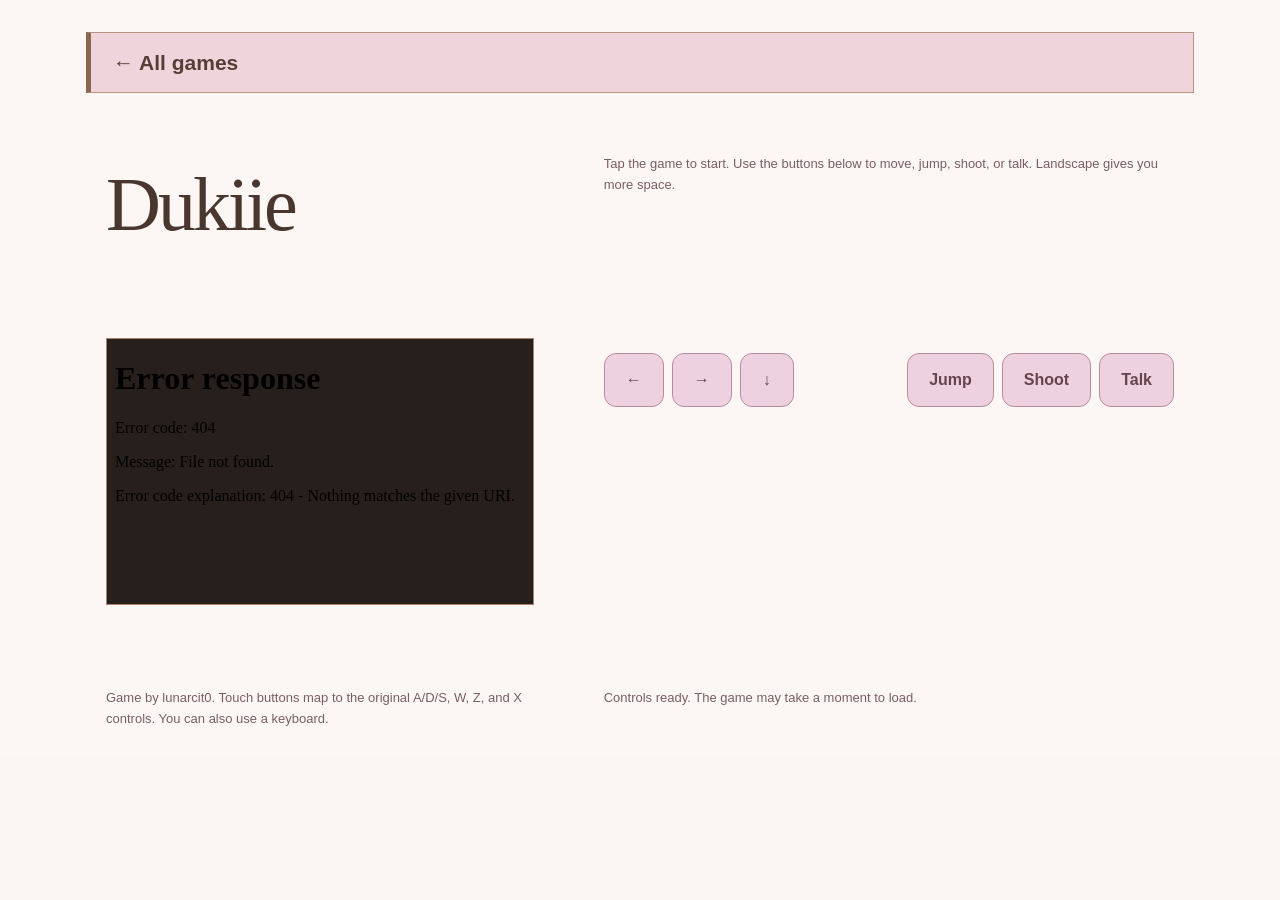
==== dukiie.html @ a86b3151 "Add files via upload" ====
<!doctype html><html lang="en"><head><meta charset="utf-8"><meta name="viewport" content="width=device-width,initial-scale=1,viewport-fit=cover"><title>Dukiie · lunarcit0’s Game Room</title><link rel="stylesheet" href="style.css"><link rel="stylesheet" href="mobile-app.css"><style>.dukiie-main{max-width:1100px;margin:auto;padding:16px}.dukiie-screen{aspect-ratio:16/10;background:#271f1c;border:1px solid #a78270}.dukiie-screen iframe{display:block;border:0;width:100%;height:100%}.dukiie-controls{display:flex;justify-content:space-between;gap:12px;padding:15px 0;flex-wrap:wrap}.dukiie-controls div{display:flex;gap:8px}.dukiie-controls button{min-width:54px;min-height:54px;background:#edd1df;color:#67454f;border:1px solid #b98b9f;touch-action:none;user-select:none}.dukiie-controls button.held{background:#a56e8a;color:white}.dukiie-note{color:#795e66;font-size:13px;line-height:1.6}@media(orientation:landscape) and (max-height:550px){header,.dukiie-main h1,.dukiie-note{display:none}.dukiie-main{padding:6px}.dukiie-screen{height:calc(100dvh - 105px);aspect-ratio:auto}.dukiie-controls{padding:8px 0}}</style></head><body><header><a class="brand" href="index.html">← All games</a></header><main class="dukiie-main"><h1>Dukiie</h1><p class="dukiie-note">Tap the game to start. Use the buttons below to move, jump, shoot, or talk. Landscape gives you more space.</p><div class="dukiie-screen"><iframe id="dukiie-frame" src="dukiie/game/index.html" title="Play Dukiie" allow="autoplay; fullscreen; gamepad"></iframe></div><div class="dukiie-controls" aria-label="Dukiie touch controls"><div><button data-key="KeyA" aria-label="Move left">←</button><button data-key="KeyD" aria-label="Move right">→</button><button data-key="KeyS" aria-label="Move down">↓</button></div><div><button data-key="KeyW">Jump</button><button data-key="KeyZ">Shoot</button><button data-key="KeyX">Talk</button></div></div><p class="dukiie-note">Game by lunarcit0. Touch buttons map to the original A/D/S, W, Z, and X controls. You can also use a keyboard.</p><p id="dukiie-control-status" class="dukiie-note" role="status">Controls ready. The game may take a moment to load.</p></main><script src="dukiie-controls.js"></script></body></html>
---- style.css ----
:root{--ink:#3f3039;--muted:#7a6872;--green:#92536f;--yellow:#efc961;--cream:#fcf7f9;--line:#eadce2}*{box-sizing:border-box}body{margin:0;background:var(--cream);color:var(--ink);font-family:Arial,sans-serif}header{max-width:1180px;margin:auto;padding:32px 36px;display:flex;align-items:center;justify-content:space-between}.brand{display:flex;align-items:center;gap:12px;font-weight:700;font-size:21px;text-decoration:none;color:var(--ink)}.logo{display:grid;place-items:center;width:38px;height:38px;border-radius:12px;background:var(--green);color:white;font-size:26px}.pill,.eyebrow,.mini{font-size:10px;letter-spacing:1.8px;font-weight:700}.pill{border:1px solid var(--line);padding:11px 16px;border-radius:30px;color:var(--muted)}main{max-width:1110px;margin:42px auto 64px;padding:0 36px;display:grid;grid-template-columns:0.9fr 1.2fr;gap:70px;align-items:start}.eyebrow{color:var(--green)}h1{font-family:Georgia,serif;font-size:76px;line-height:1.03;font-weight:400;letter-spacing:-3px;margin:24px 0}h1 em{color:var(--green)}.intro>p{color:var(--muted);line-height:1.7;font-size:17px}.lesson{margin-top:34px;padding:22px 25px;background:#f8e6ee;border-radius:16px;max-width:310px}.lesson p{line-height:1.6;font-size:16px}.lesson code{display:block;font-size:18px;color:var(--green);font-weight:700}.lesson small{display:block;margin-top:16px;color:var(--muted)}.footer-note{font-size:13px!important;margin-top:28px}.game{background:#fffef9;border:1px solid var(--line);border-radius:24px;box-shadow:0 18px 55px #3e232e08;overflow:hidden}.stats{display:flex;justify-content:space-between;padding:25px 30px}.stats div{display:grid;gap:9px}.mini{color:var(--muted)}.stats b{font-size:20px}.track{height:4px;background:#f0e5ea}.track div{height:100%;width:0;background:var(--green);transition:width .3s}.question-area{padding:30px}.level{display:inline-block;background:#f2e7ec;color:var(--green);padding:8px 12px;border-radius:20px;font-size:10px;letter-spacing:1px;font-weight:700}#prompt{color:var(--muted);margin:25px 0 10px}h2{font-family:Georgia,serif;font-size:54px;font-weight:400;margin:0 0 27px;letter-spacing:-2px}h2 span{font-family:Arial,sans-serif;font-size:24px;color:var(--muted);letter-spacing:0}label{font-size:12px;display:block;margin-bottom:10px;color:var(--muted)}.answer-row{display:flex;gap:12px}input{width:100px;min-width:0;border:1px solid #dfc8d3;border-radius:12px;background:white;padding:14px;font-size:26px;text-align:center;color:var(--ink)}button{cursor:pointer;border:0;border-radius:12px;padding:16px 21px;font-size:14px;font-weight:700;background:var(--green);color:white}.answer-row button{flex:1;display:flex;align-items:center;justify-content:space-between}button:hover{filter:brightness(1.08)}button:disabled{opacity:.5;cursor:default}input:focus-visible,button:focus-visible,a:focus-visible{outline:3px solid var(--yellow);outline-offset:3px}.tools{display:flex;align-items:center;justify-content:space-between;gap:8px;margin-top:14px}.tools span{color:var(--muted);font-size:10px}.text-button{background:transparent;color:var(--green);padding:8px 0;font-size:12px}#feedback{font-size:14px;line-height:1.6;margin-top:14px}#feedback:empty{display:none}#next,#restart{margin-top:18px;background:var(--yellow);color:var(--ink);width:100%}#visual{border-top:1px solid var(--line);padding:23px 30px;background:#f7eff2}.visual-header{display:flex;justify-content:space-between;gap:12px;align-items:center}#caption{font-size:11px;color:var(--muted)}#groups{display:flex;flex-wrap:wrap;gap:9px;margin-top:20px}.group{display:flex;flex-wrap:wrap;gap:5px;border:1px solid #d8b9c6;border-radius:9px;padding:8px;max-width:102px}.dot{width:10px;height:10px;border-radius:50%;background:#c58ca7}.leftover{border-color:#d4af48;background:#fbefc8}.leftover .dot{background:#b5841c}#equation{font-family:monospace;font-size:15px;margin:20px 0 8px}#congruence{color:var(--muted)}.card-foot{padding:18px 30px;border-top:1px solid var(--line);font-size:11px;color:var(--muted)}footer{text-align:center;color:var(--muted);font-size:11px;padding:0 20px 30px}[hidden]{display:none!important}@media(max-width:800px){header{padding:24px}.pill{display:none}main{margin-top:15px;padding:0 24px;grid-template-columns:1fr;gap:28px;max-width:560px}h1{font-size:60px}.intro>p{font-size:15px}.lesson{display:none}.footer-note{margin-bottom:0}.question-area{padding:24px}h2{font-size:48px}.stats{padding:22px 24px}.tools span{display:none}}

.topic-picker{padding:22px 30px 18px;border-bottom:1px solid var(--line)}.topic-picker label{font-size:10px;letter-spacing:1.5px;font-weight:700}.topic-picker select{width:100%;padding:12px;background:#fffef9;border:1px solid #dfc8d3;border-radius:9px;font:inherit;color:var(--ink)}.topic-picker small{display:block;margin-top:10px;color:var(--muted);font-size:11px}#choices{display:grid;gap:9px}#choices button{background:#f1e7eb;color:var(--ink);text-align:left;font-weight:400;line-height:1.5;padding:13px 16px;border:1px solid transparent}#choices button.correct{border-color:var(--green);background:#ebdce2}#choices button.wrong{border-color:#b35441;background:#f9e8e1}h2.concept{font-family:Arial,sans-serif;font-size:23px;line-height:1.5;letter-spacing:0;margin-bottom:23px}#answer.set-answer{width:160px;font-size:18px}.topic-picker select:focus-visible{outline:3px solid var(--yellow);outline-offset:3px}

.session-clock{display:flex;align-items:center;gap:14px;padding:16px 30px;background:#f2e7ec}.session-clock span{font-size:10px;letter-spacing:1.5px;color:var(--muted)}.session-clock b{font-variant-numeric:tabular-nums;font-size:20px}.session-clock button{margin-left:auto;background:transparent;color:var(--green);padding:5px 10px;font-size:12px}#concept-visual{padding:24px 30px;border-top:1px solid var(--line);background:#f7eff2}#concept-visual h3{font-size:11px;letter-spacing:1px;margin:0 0 18px;color:var(--green)}#concept-visual svg{width:100%;height:auto;display:block}#concept-visual table{width:100%;border-collapse:collapse;font-size:13px;text-align:center}#concept-visual td,#concept-visual th{border:1px solid #e6cfdb;padding:9px}#concept-visual th{background:#eddee4}#concept-visual .fail{background:#f5ddd4}#concept-visual p{font-size:13px;line-height:1.6}.concept-flow{display:grid;gap:8px}.concept-node{background:white;border:1px solid #e6cfdb;border-radius:10px;padding:13px;font-size:14px;line-height:1.6}.concept-arrow{text-align:center;color:var(--green)}

#open-explorer{margin-top:16px;background:#f8e6ee;color:var(--green)}.function-lab{max-width:1038px;margin:0 auto 60px;background:#fffef9;border:1px solid var(--line);border-radius:24px;padding:30px}.lab-top{display:flex;justify-content:space-between;align-items:center;gap:20px;margin-bottom:24px}.lab-top h2{font-size:36px;margin:14px 0 0}.lab-top select{display:block;padding:12px;margin-top:8px;border:1px solid #dfc8d3;border-radius:9px;background:white;color:var(--ink)}.explorer{margin-bottom:24px}.explorer svg{display:block;width:100%;max-height:460px;background:#fff;border:1px solid #eadce2;border-radius:12px}.slider-row{display:flex;align-items:center;gap:15px;margin:16px 0}.slider-row label{width:80px;margin:0;font-size:14px}.slider-row input{flex:1;width:auto;padding:0;accent-color:var(--green)}.slider-row output{min-width:45px;font-variant-numeric:tabular-nums}.graph-result{padding:14px;border-radius:9px;background:#f8e6ee;font-size:14px;line-height:1.6}.graph-legend{font-size:12px;line-height:1.7;color:var(--muted);margin:12px 0}.explorer select{padding:10px;width:100%;border:1px solid #dfc8d3;border-radius:9px;margin-bottom:12px;background:white;color:var(--ink)}.explorer h3{margin-top:15px!important}.function-lab svg{width:100%}@media(max-width:800px){.function-lab{margin:0 24px 40px;padding:20px}.lab-top{display:block}.lab-top label{margin-top:20px}.lab-top select{width:100%}}

html{scroll-behavior:smooth;scroll-padding-top:20px}nav{display:flex;gap:20px}nav a{color:var(--green);font-size:13px;text-decoration:none;font-weight:700}.probability-section{max-width:1038px;margin:0 auto 60px}.prob-grid{display:grid;grid-template-columns:1.2fr 1fr;gap:28px}.probability-section h2{letter-spacing:-1px}.binomial-lab{background:#f8e6ee;border-radius:24px;padding:28px}.binomial-lab h3{font-family:Georgia,serif;font-weight:400;font-size:32px;margin:20px 0}.binomial-lab p{font-size:14px;line-height:1.7}.binomial-lab small{display:block;color:var(--muted);line-height:1.6;font-size:11px}.binomial-lab .lesson{background:#f9f1f4;padding:18px;max-width:none}.binomial-lab code{font-size:13px}.probability-section svg{width:100%;display:block}#prob-answer{width:130px;font-size:19px}#prob-feedback{font-size:14px;line-height:1.8;margin:15px 0;white-space:pre-line}#prob-next,#prob-restart{width:100%;background:var(--yellow);color:var(--ink);margin-top:18px}#prob-chart{background:#f7eff2;border-radius:12px;padding:12px}#bin-chart{background:#fffef9;border-radius:12px;padding:10px}#prob-question{margin-top:22px;font-size:21px}@media(max-width:800px){.probability-section{margin:0 24px 40px}.prob-grid{grid-template-columns:1fr}.probability-section .lab-top h2{font-size:32px}}

.math-friends{display:block;width:100%;max-width:380px;height:auto;margin:24px 0 10px}.intro .lesson{margin-top:20px}.binomial-lab{position:relative}.dice-sticker{width:160px;height:120px;overflow:hidden;float:right;margin:-8px -8px 8px 8px;pointer-events:none}.dice-sticker img{width:430px;max-width:none;height:auto;transform:translate(-274px,-96px)}@media(max-width:800px){.math-friends{max-width:320px;margin-top:15px}.dice-sticker{width:140px;height:108px}.dice-sticker img{width:380px;transform:translate(-240px,-84px)}}

#num-answer{width:135px;font-size:19px}#num-feedback{font-size:14px;line-height:1.8;white-space:pre-line;margin:16px 0}#num-method{width:100%;padding:12px;border:1px solid #dfc8d3;border-radius:9px;background:#fffef9;color:var(--ink)}#num-plot{background:#fffef9;border-radius:12px;padding:8px}#num-table{overflow-x:auto;margin:15px 0}#num-table table{width:100%;border-collapse:collapse;font-size:11px;font-variant-numeric:tabular-nums}#num-table td,#num-table th{padding:7px;border-bottom:1px solid #e6cfdb;text-align:right}#num-next,#num-restart{width:100%;background:var(--yellow);color:var(--ink);margin-top:18px}.num-choices{display:grid;gap:8px}.num-choices button{text-align:left;background:#f1e7eb;color:var(--ink);font-weight:400;line-height:1.5}#num-question{font-size:21px;margin-top:22px}#num-visual{padding:15px;background:#f7eff2;border-radius:12px;font-family:monospace;font-size:13px;line-height:1.7}nav{flex-wrap:wrap}@media(max-width:600px){header{gap:15px;align-items:flex-start}.brand{font-size:16px}nav{gap:10px;max-width:105px}}

.math-friends{max-width:230px;margin:20px auto 10px}

.practice-mode{max-width:1038px;margin:12px auto 0;padding:16px 22px;border:1px solid var(--line);border-radius:14px;background:#f8e6ee;display:flex;gap:20px;align-items:center}.practice-mode label{margin:0;color:var(--ink);font-size:14px;font-weight:700;display:flex;align-items:center;gap:10px}.practice-mode input{width:18px;height:18px;accent-color:var(--green)}.practice-mode span{font-size:12px;color:var(--muted)}@media(max-width:800px){.practice-mode{margin:10px 24px;display:block}.practice-mode span{display:block;margin-top:10px}}

.progress-panel{max-width:1038px;margin:30px auto;padding:24px;background:#fffef9;border:1px solid var(--line);border-radius:20px}.progress-title{display:flex;justify-content:space-between;gap:15px;align-items:center}.progress-title h2{font-size:30px;margin:12px 0 20px;letter-spacing:-1px}#progress-cards{display:grid;grid-template-columns:repeat(3,1fr);gap:16px}.progress-card{padding:18px;background:#f4ebef;border-radius:12px}.progress-card h3{margin:0 0 12px;font-size:16px}.progress-card p{font-size:12px;line-height:1.7;color:var(--muted)}.progress-card button{width:100%;font-size:12px;padding:12px}.progress-bar{height:6px;background:#e6d2da;border-radius:8px;overflow:hidden}.progress-bar span{display:block;height:100%;background:var(--green)}#progress-note{font-size:11px;color:var(--muted);margin-bottom:0}@media(max-width:800px){.progress-panel{margin:24px}.progress-title{display:block}#progress-cards{grid-template-columns:1fr}}

.step-checks{border:1px solid #e6cfdb;border-radius:12px;padding:16px;margin:18px 0;background:#fff3f7}.step-checks summary{cursor:pointer;font-size:13px;font-weight:700;color:var(--green)}.step-checks p{font-size:11px;color:var(--muted);line-height:1.6}.step-line{margin:14px 0}.step-line label{font-size:12px}.step-line input{width:100%;padding:9px;font-size:16px;text-align:left}.step-checks button{font-size:12px;padding:10px}.step-result{font-size:12px;line-height:1.7;white-space:pre-line;margin-top:10px}


.counting-steps h3{font-size:12px;letter-spacing:1px;text-transform:uppercase;color:var(--green);margin:4px 0 15px}.count-stage{background:#fffef9;border:1px solid #e6cfdb;border-radius:10px;padding:16px}.count-stage span{display:block;font-size:12px;color:var(--muted);margin-bottom:9px}.count-stage strong{display:block;font-size:19px;line-height:1.5;overflow-wrap:anywhere}.count-times{text-align:center;color:var(--green);font-size:22px;padding:6px}.count-total{background:#ead9e0;border-radius:10px;padding:16px;margin-top:14px;font-size:17px;line-height:1.6}.counting-steps p{font-size:12px;line-height:1.7;color:var(--muted);margin-bottom:3px}

#progress-cards{grid-template-columns:repeat(2,1fr)}#ode-answer{width:135px;font-size:19px}#ode-question{font-size:21px;margin-top:22px}#ode-feedback{font-size:14px;line-height:1.8;white-space:pre-line;margin:16px 0}#ode-worked{background:#fff3f7;border-radius:12px;padding:15px;font-size:13px;line-height:1.8;white-space:pre-line}#ode-next,#ode-restart{width:100%;background:var(--yellow);color:var(--ink);margin-top:18px}#ode-model{width:100%;padding:12px;border:1px solid #dfc8d3;border-radius:10px;background:#fffef9;color:var(--ink)}#ode-plot{background:#fffef9;border-radius:12px;padding:8px}@media(max-width:800px){#progress-cards{grid-template-columns:1fr}}

#arithmetic>.game{max-width:650px;margin:auto}#ar-question{font-size:38px;letter-spacing:0;line-height:1.4;margin:0 0 20px}#ar-feedback{font-size:15px;line-height:1.8;margin:16px 0}#ar-next,#ar-restart{width:100%;background:var(--yellow);color:var(--ink);margin-top:16px}@media(max-width:600px){#ar-question{font-size:30px}}

.free-grid{display:grid;grid-template-columns:280px minmax(0,1fr);gap:24px}.free-controls>input{width:100%;text-align:left;font-family:monospace;font-size:15px;padding:11px;margin-bottom:14px}.syntax-help{font-size:11px;line-height:1.7;color:var(--muted)}.axis-inputs{display:grid;grid-template-columns:1fr 1fr;gap:10px;margin:15px 0}.axis-inputs input{width:100%;padding:9px;font-size:15px}.axis-inputs label{margin:0;font-size:12px}.free-controls>button{width:100%}.zoom-buttons{display:flex;gap:6px;margin-top:10px}.zoom-buttons button{padding:10px;font-size:11px;flex:1;background:#f8e6ee;color:var(--green)}#free-error{color:#a04734;font-size:12px;line-height:1.6;margin-top:12px;white-space:pre-line}#free-canvas{display:block;width:100%;height:440px;background:white;border:1px solid var(--line);border-radius:12px;touch-action:none;cursor:grab}#free-coordinates{font-size:12px;line-height:1.6;color:var(--muted);font-variant-numeric:tabular-nums;min-height:36px}#free-method{width:100%;padding:10px;border:1px solid #dfc8d3;border-radius:9px}#free-root-result{font-size:12px;line-height:1.7;overflow-x:auto;margin-top:12px}#free-root-result table{width:100%;border-collapse:collapse;font-variant-numeric:tabular-nums}#free-root-result td,#free-root-result th{text-align:right;padding:6px;border-bottom:1px solid var(--line)}@media(max-width:800px){.free-grid{grid-template-columns:1fr}#free-canvas{height:360px}}

/* Touch-friendly scratch paper, one board per practice card. */
.scratch-board{margin-top:24px;border:1px solid #ead4df;border-radius:14px;background:#fff3f7;overflow:hidden;text-align:left}
.scratch-board summary{padding:14px 16px;cursor:pointer;font-weight:700;color:#89536c;min-height:44px;box-sizing:border-box}
.scratch-tools{display:flex;flex-wrap:wrap;gap:8px;padding:0 12px}
.scratch-tools button{min-height:44px;padding:8px 14px;border:1px solid #e2c5d3;border-radius:9px;background:white;color:#89536c;font:inherit;cursor:pointer}
.scratch-tools button[aria-pressed="true"]{background:#89536c;color:white}
.scratch-tools button:disabled{opacity:.45;cursor:default}
.scratch-help{font-size:12px!important;line-height:1.5!important;padding:0 12px;margin:10px 0!important;color:#806977}
.scratch-board canvas{display:block;width:100%;height:260px;background:white;touch-action:none;cursor:crosshair}
.scratch-board summary:focus-visible,.scratch-tools button:focus-visible{outline:3px solid #b77892;outline-offset:-3px}

/* Keep iOS selection handles and long-press callouts out of the drawing surface. */
.scratch-board,.scratch-board *{-webkit-user-select:none;user-select:none;-webkit-touch-callout:none}
.scratch-board canvas{touch-action:none;-webkit-user-drag:none}

/* Suppress tap zoom on tools, while retaining pinch zoom elsewhere. */
.scratch-board summary,.scratch-tools button{touch-action:manipulation}
@media(max-width:800px){.free-controls>input,.axis-inputs input,select{font-size:16px}}
.cat-art{width:min(100%,260px);margin:24px auto 18px}.cat-art img{display:block;width:100%;height:auto;border-radius:12px}.cat-art figcaption{margin-top:8px;font-size:12px;line-height:1.5;color:var(--muted);text-align:center}

.minimal-graph{padding:0;overflow:hidden}.minimal-graph .lab-top{margin:0;padding:20px 24px;border-bottom:1px solid var(--line)}.minimal-graph .lab-top h2{font-size:26px;margin:0}.minimal-graph .free-grid{grid-template-columns:260px minmax(0,1fr);gap:0}.minimal-graph .free-controls{padding:12px 0;border-right:1px solid var(--line)}.expression-row{display:flex;align-items:center;gap:10px;padding:16px;border-bottom:1px solid var(--line)}.expression-row label{margin:0;font-size:20px;white-space:nowrap;font-weight:700}.expression-row input{width:100%;min-width:0;font-size:18px;padding:8px 0;text-align:left;border:0;border-radius:0;background:transparent;font-family:monospace}.curve-one{color:#92536f}.curve-two{color:#bc6981}.curve-three{color:#b5841c}.graph-tip{font-size:12px;color:var(--muted);padding:0 16px;line-height:1.6}.minimal-graph #free-error{padding:0 16px}.graph-surface{position:relative;min-width:0}.minimal-graph #free-canvas{height:460px;border:0;border-radius:0}.graph-toolbar{position:absolute;right:12px;top:12px;display:grid;gap:6px}.graph-toolbar button{width:42px;height:42px;padding:0;background:#fff;color:var(--ink);border:1px solid var(--line);border-radius:8px;font-size:24px;box-shadow:0 2px 5px #0000000d;touch-action:manipulation}.minimal-graph #free-coordinates{margin:0;padding:8px 12px;font-size:11px;min-height:32px;border-top:1px solid var(--line)}@media(max-width:800px){.minimal-graph .free-grid{grid-template-columns:1fr}.minimal-graph .free-controls{border-right:0;border-bottom:1px solid var(--line);padding:0}.expression-row{padding:10px 14px}.graph-tip{margin:8px 0}.minimal-graph #free-canvas{height:360px}}

.intro h1.hero-quote{font-size:clamp(28px,3.2vw,40px);line-height:1.22;letter-spacing:-.025em;font-style:italic;font-weight:400;margin-bottom:14px;overflow-wrap:break-word}.intro p.quote-credit{font-size:13px;line-height:1.5;margin:0 0 24px;color:var(--muted)}

/* Soft pink primary actions with dark, readable labels. */
:root{--green:#92536f;--pink:#f1cddd}
button{background:var(--pink);color:#533448}button.text-button,.text-button{background:transparent;color:#89536c}.logo{background:#f1cddd;color:#533448}.scratch-tools button[aria-pressed="true"]{background:#f1cddd;color:#533448}.scratch-tools button{color:#89536c}.curve-one{color:#92536f}#math391>.prob-grid{grid-template-columns:minmax(0,1fr)}

.logo{font-family:Georgia,serif;font-size:24px;letter-spacing:-1px}

/* Warm cocoa details alongside the existing pink palette. */
:root{--ink:#49372f;--muted:#816f65;--brown:#896751;--cream:#fcf7f4}
.intro h1.hero-quote{color:#674c3e}.intro p.quote-credit,.cat-art figcaption{color:#896751}
.eyebrow,.topic-picker>label,.mini{color:#896751}
.lesson{background:#f4e9df;border-color:#dfc9b8}.lesson code{color:#79583f}
.cat-art img{box-shadow:0 3px 12px #79583f18}
footer{color:#896751}.graph-toolbar button{border-color:#dfcdbf;color:#79583f}

#bit-question{font-size:clamp(22px,3vw,32px);line-height:1.4}#bit-feedback{white-space:pre-line;font-size:14px;line-height:1.8;margin-top:16px}#bit-answer{width:160px}

.uno-rules{border:1px solid #dfcdbf;border-radius:14px;padding:16px;margin-bottom:20px;background:#fffaf6;font-size:14px;line-height:1.8}.uno-rules summary{cursor:pointer;font-weight:700}.uno-rules li{margin:10px 0}.uno-rules p{font-size:12px;color:var(--muted)}.uno-table{background:#f9eaf0;border:1px solid #e4cbd7;border-radius:22px;padding:24px}.uno-table-heading,.uno-hand-heading{display:flex;gap:16px;align-items:center;justify-content:space-between;flex-wrap:wrap}.uno-table-heading{font-size:14px}.uno-center{display:flex;justify-content:center;align-items:center;gap:26px;margin:28px 0}.uno-center .mini{display:block;margin-bottom:10px}.algebra-card{width:92px;min-height:128px;flex:0 0 92px;border:2px solid #ffffff;border-radius:13px;padding:12px 6px;display:inline-flex;align-items:center;justify-content:center;box-shadow:0 3px 6px #49372f16;font-family:Georgia,serif;font-size:25px;color:#49372f;overflow-wrap:anywhere;cursor:pointer}.family-0{background:#f1cddd}.family-1{background:#dec7b4}.family-2{background:#ded0ec}.family-3{background:#f5e1b1}.card-wild{background:linear-gradient(135deg,#f1cddd,#dec7b4,#ded0ec,#f5e1b1)}.algebra-card:disabled{opacity:.7;cursor:default}.algebra-card:focus-visible{outline:3px solid #89536c;outline-offset:3px}.algebra-card:not(:disabled):hover{transform:translateY(-4px)}#uno-hand{display:flex;gap:10px;flex-wrap:wrap;padding:12px 0}#uno-message{font-size:14px;line-height:1.7;min-height:48px}#uno-challenge{padding:18px;background:#fffaf8;border:1px solid #e3cbd6;border-radius:12px;margin:16px 0}#uno-equation{font-family:Georgia,serif;font-size:24px;margin:0 0 16px}#uno-coefficient{width:110px}#uno-cancel{margin-top:12px}.uno-color{padding:14px;color:#49372f;border:1px solid #fff;margin:4px;min-height:44px}.uno-hand-heading h3{font-size:16px}.uno-history{font-size:13px;line-height:1.7;margin-top:18px}.uno-history summary{cursor:pointer}.uno-history li{margin:7px 0}#uno-top{cursor:default}.uno-table button{touch-action:manipulation}@media(max-width:600px){.uno-table{padding:16px}.algebra-card{width:78px;flex-basis:78px;min-height:112px;font-size:22px}.uno-center{gap:18px}.uno-table-heading{align-items:flex-start}.uno-rules ol{padding-left:20px}}

/* Original embedded artwork, displayed uncropped. */
.algebra-card.original-card{padding:0;border:0;min-height:0;height:auto;aspect-ratio:180.33 / 254.8;background:transparent;overflow:hidden;border-radius:4px}.original-card img{display:block;width:100%;height:100%;object-fit:contain;pointer-events:none;-webkit-user-select:none;user-select:none;-webkit-touch-callout:none}.original-card:disabled{opacity:1}.uno-color.family-0{background:#b6ebcf}.uno-color.family-1{background:#bfd5f2}.uno-color.family-2{background:#f6c2c2}.uno-color.family-3{background:#fff0a9}

/* Square panels and banners. */
.game,.function-lab,.binomial-lab,.practice-mode,.lesson,.scratch-board,.uno-table,.uno-rules,.step-checks,.graph-result,.concept-node,#prob-chart,#bin-chart,#num-plot,#num-visual,#uno-challenge,.level,.pill{border-radius:0}

/* Separate subject pages with a compact home menu. */
.home-layout{grid-template-columns:minmax(0,.85fr) minmax(0,1.25fr);align-items:start}.subject-menu{display:grid;grid-template-columns:1fr 1fr;gap:14px}.subject-link{display:block;padding:22px 18px;border:1px solid #dfc8d3;background:#fffaf8;color:var(--ink);text-decoration:none;transition:background .15s}.subject-link:hover{background:#f8e6ee}.subject-link:focus-visible{outline:3px solid #92536f;outline-offset:3px}.subject-link h2{font-family:Georgia,serif;font-size:22px;margin:0 0 9px}.subject-link p{font-size:13px;line-height:1.6;color:var(--muted);margin:0}.page-heading{max-width:1038px;margin:20px auto 24px}.page-heading>a{font-size:14px;color:#89536c;text-decoration:none}.page-heading h1{font-size:38px;line-height:1.2;margin:22px 0 10px}.page-heading p{font-size:15px;color:var(--muted)}.subject-page main#math308{display:block;max-width:1038px;padding:0;margin:28px auto 60px}.subject-page .probability-section{margin-top:28px}.subject-page .function-lab{margin-top:28px}.subject-page .practice-mode{margin-bottom:24px}.subject-page .probability-section>.lab-top{display:none}.subject-page #algebra-uno>.lab-top{display:flex}.subject-page #algebra-uno>.lab-top>div{display:none}.subject-page .minimal-graph>.lab-top{display:none}@media(max-width:800px){.home-layout{grid-template-columns:1fr}.subject-menu{grid-template-columns:1fr 1fr}.page-heading{margin:16px 24px 24px}.page-heading h1{font-size:32px}.subject-page main#math308{margin:24px}.subject-link{padding:18px 14px}.subject-link h2{font-size:20px}}@media(max-width:380px){.subject-menu{grid-template-columns:1fr}}

.brand-cat{display:block;width:42px;height:55px;object-fit:contain;flex-shrink:0}.artist-credit{display:block;margin-top:8px;font-size:11px}

/* Distinct rectangular masthead. */
header .brand{width:100%;padding:16px 22px;background:#efd4dc;border:1px solid #b89482;border-left:5px solid #896751;border-radius:0;color:#563e35;gap:16px;min-width:0;line-height:1.3}header .brand:focus-visible{outline:3px solid #92536f;outline-offset:4px}@media(max-width:600px){header .brand{padding:12px 14px;font-size:19px;gap:12px}}

/* Pixel-art card table. Original card faces remain unchanged. */
.uno-table{background:#f6e9e7;border-color:#d5bba9;padding:20px;overflow:hidden}.uno-scene{position:relative;isolation:isolate;margin:12px 0 20px;padding-top:170px}.uno-opponent{position:absolute;top:0;left:50%;transform:translateX(-50%);width:240px;height:205px;z-index:2;pointer-events:none}.opponent-portrait svg{display:block;width:240px;height:164px;image-rendering:pixelated}#uno-computer-hand{position:absolute;top:125px;left:50%;transform:translateX(-50%);display:flex;justify-content:center;width:230px;height:75px}.card-back{background:repeating-linear-gradient(45deg,#86596d 0 5px,#a9748a 5px 10px);border:3px solid #f8e4d4;color:#fff1df;box-shadow:2px 3px 0 #604333;display:flex;justify-content:center;align-items:center;font-family:Georgia,serif}.opponent-card{display:flex;width:43px;height:62px;flex:0 0 43px;margin-left:-21px;transform:rotate(var(--fan-angle));transform-origin:center bottom;font-size:20px}.opponent-card:first-child{margin-left:0}.uno-felt{position:relative;padding:32px 24px 20px;background:#dfb6ba;border:10px solid #99735b;box-shadow:inset 0 0 0 3px #bc9185,0 5px 0 #715440;min-height:270px}.table-rim{position:absolute;inset:10px;border:1px dashed #b58683;pointer-events:none}.uno-scene .uno-center{gap:44px;margin:10px 0 16px;position:relative;z-index:3}.uno-pile{text-align:center}.uno-pile>.mini{display:block;margin-bottom:12px;color:#634b40}.uno-deck{width:92px;height:130px;padding:0;border-radius:0;font-size:15px;line-height:1.5;letter-spacing:2px}.uno-deck:disabled{opacity:.8;cursor:default}.uno-scene #uno-top{width:92px;height:130px;display:flex;box-shadow:3px 4px 0 #71544066;transform:rotate(5deg)}.uno-scene #uno-active{text-align:center;margin:8px 0 0;font-size:13px;color:#573e36;position:relative}.uno-hand-heading{margin-top:18px}#uno-hand{flex-wrap:nowrap;overflow-x:auto;align-items:flex-end;padding:20px 10px 16px;min-height:165px;gap:0;scrollbar-width:thin}#uno-hand .algebra-card{position:relative;flex:0 0 92px;margin-left:-14px;transform:rotate(-2deg);transition:transform .18s;box-shadow:-2px 0 5px #49372f24}#uno-hand .algebra-card:first-child{margin-left:0}#uno-hand .algebra-card:nth-child(even){transform:rotate(2deg)}#uno-hand .algebra-card:not(:disabled):hover,#uno-hand .algebra-card:focus-visible{transform:translateY(-12px);z-index:2}.uno-flying{position:fixed;width:64px;height:90px;z-index:1000;pointer-events:none;box-shadow:3px 6px 12px #49372f33}.uno-flying img{width:100%;height:100%;object-fit:contain}.uno-table-heading #uno-turn{background:#fff6f0;padding:8px 12px;border:1px solid #dfc8d3}#uno-challenge{box-shadow:0 3px 0 #d8bdac}@media(max-width:600px){.uno-table{padding:12px}.uno-scene{padding-top:156px}.uno-opponent{transform:translateX(-50%) scale(.9);transform-origin:center top}.uno-felt{padding:30px 12px 16px;border-width:7px;min-height:250px}.uno-scene .uno-center{gap:28px}.uno-deck,.uno-scene #uno-top{width:78px;height:110px}#uno-hand .algebra-card{flex-basis:78px}#uno-hand{min-height:145px}}@media(prefers-reduced-motion:reduce){#uno-hand .algebra-card{transition:none}}

/* Center the discard independently of the draw stack. */
.uno-scene .uno-center{display:block;height:182px;margin:10px 0 16px}.uno-scene .uno-pile{position:absolute;top:0;left:50%;transform:translateX(-50%)}.uno-scene .uno-pile:first-child{left:calc(50% - 140px)}.uno-deck{position:relative;isolation:isolate;box-shadow:3px 3px 0 #f8e4d4,5px 5px 0 #715440,7px 7px 0 #f8e4d4,9px 9px 0 #715440}.uno-scene #uno-top{position:relative;isolation:isolate;box-shadow:2px 3px 0 #fff9f1,4px 5px 0 #b08e7b;transform:rotate(3deg)}.uno-scene .uno-felt{min-height:285px}.uno-deck:disabled{opacity:1}#uno-draw span{background:#704c5d;padding:10px 8px;border:1px solid #e5bcb8}.uno-deck:not(:disabled):hover{filter:brightness(1.08)}@media(max-width:600px){.uno-scene .uno-pile:first-child{left:calc(50% - 96px)}.uno-scene .uno-center{height:155px}.uno-scene .uno-felt{min-height:260px}.uno-deck{width:64px;height:92px}.uno-pile:first-child>.mini{font-size:9px;letter-spacing:1px}}
@media(max-width:380px){.uno-scene .uno-pile:first-child{left:calc(50% - 78px)}.uno-deck{width:52px;height:74px;font-size:12px}#uno-draw span{padding:7px 4px}.uno-pile:first-child>.mini{letter-spacing:0}}

/* Your hand belongs to the near side of the table. */
.uno-player-seat{position:relative;margin:28px -12px -20px;padding:0 10px 18px}.uno-player-seat .uno-hand-heading{margin:0 0 6px;justify-content:center;gap:16px;position:relative;z-index:5}.uno-player-seat .uno-hand-heading h3{font-size:13px;margin:0;color:#634b40}.uno-player-seat #uno-call{padding:9px 12px;font-size:12px;border:1px solid #b89482}.uno-player-seat #uno-hand{position:relative;z-index:3;justify-content:safe center;overflow-x:auto;overflow-y:hidden;padding:40px 18px 20px;margin:0;min-height:190px;gap:0}.uno-player-seat #uno-hand .algebra-card{margin-left:calc(-1 * var(--card-overlap,34px));transform:translateY(var(--player-lift,0px)) rotate(var(--player-angle,0deg));transform-origin:center 180%;transition:transform .18s}.uno-player-seat #uno-hand .algebra-card:first-child{margin-left:0}.uno-player-seat #uno-hand .algebra-card:not(:disabled):hover,.uno-player-seat #uno-hand .algebra-card:focus-visible{transform:translateY(calc(var(--player-lift,0px) - 16px)) rotate(var(--player-angle,0deg));z-index:8}.player-pixel-hands{position:absolute;bottom:0;left:50%;transform:translateX(-50%);width:min(290px,85%);height:56px;z-index:4;pointer-events:none;display:flex;justify-content:space-between}.player-pixel-hands span{width:44px;height:48px;background:#e5b99a;box-shadow:0 12px 0 #a66d84;clip-path:polygon(0 30%,18% 30%,18% 10%,36% 10%,36% 0,64% 0,64% 12%,82% 12%,82% 30%,100% 30%,100% 100%,0 100%)}.player-pixel-hands span:first-child{transform:rotate(14deg)}.player-pixel-hands span:last-child{transform:rotate(-14deg)}@media(max-width:600px){.uno-player-seat{margin-top:24px;padding-left:0;padding-right:0}.uno-player-seat #uno-hand{min-height:170px;padding:35px 12px 16px}.player-pixel-hands{width:min(220px,80%)}.player-pixel-hands span{width:36px;height:42px}.uno-player-seat .uno-hand-heading{gap:10px}.uno-player-seat #uno-call{padding:8px}}

.uno-music-bar{display:flex;align-items:center;flex-wrap:wrap;gap:12px;padding:14px 16px;background:#f4e5e7;border:1px solid #dfc8d3;margin-bottom:18px}.uno-music-bar button{padding:10px 14px;min-height:44px}.uno-music-bar label{margin:0;font-size:12px}.uno-music-bar input{width:110px;min-width:70px;padding:0;accent-color:#92536f}.uno-music-bar span{font-size:12px;color:#816f65}.uno-music-bar small{width:100%;font-size:12px}.uno-music-bar small:empty{display:none}

.uno-credits{font-size:13px;line-height:1.7;color:#816f65;margin:0 0 18px}.uno-credits a{color:#89536c;text-underline-offset:3px}#uno-like-choice button{margin:5px 8px 5px 0;min-height:44px}

/* A smaller tabletop with a wood edge and softly woven felt. */
#algebra-uno>.uno-table{max-width:760px;margin-left:auto;margin-right:auto;padding:18px 22px;background:#f4eae5;border:1px solid #dfcbbd;box-shadow:0 8px 22px #644a3510}.uno-scene{max-width:650px;margin:6px auto 16px;padding-top:140px}.uno-opponent{transform:translateX(-50%) scale(.82);transform-origin:center top}.uno-felt{padding:22px 18px 14px;border:8px solid #987456;border-bottom-width:12px;background-color:#d6a8af;background-image:radial-gradient(ellipse at 50% 35%,#efd2d54d,transparent 72%),repeating-linear-gradient(0deg,#ffffff07 0 1px,transparent 1px 3px),repeating-linear-gradient(90deg,#79503d08 0 1px,transparent 1px 4px);box-shadow:inset 0 1px 7px #68443835,inset 0 0 0 2px #e7c4b6,0 3px 0 #6e503c,0 10px 15px #4c33261a}.table-rim{inset:8px;border:1px solid #9f73754a}.uno-scene .uno-felt{min-height:0}.uno-scene .uno-center{height:155px;margin:4px 0 8px}.uno-scene #uno-top{width:80px;height:113px}.uno-deck{width:75px;height:106px}.uno-scene .uno-pile:first-child{left:calc(50% - 112px)}.uno-player-seat{margin-top:14px;margin-bottom:-12px}.uno-player-seat #uno-hand{min-height:160px;padding-top:32px;padding-bottom:14px}.uno-player-seat #uno-hand .algebra-card{flex-basis:80px;width:80px}.uno-table #uno-message{min-height:0;margin:14px 0 8px}.uno-table .uno-history{margin-top:12px}@media(max-width:600px){#algebra-uno>.uno-table{padding:12px}.uno-scene{padding-top:132px}.uno-opponent{transform:translateX(-50%) scale(.78)}.uno-felt{padding:24px 12px 14px;border-width:7px;border-bottom-width:10px}.uno-scene .uno-pile:first-child{left:calc(50% - 86px)}.uno-deck{width:58px;height:82px}.uno-scene #uno-top{width:72px;height:102px}.uno-player-seat #uno-hand .algebra-card{flex-basis:72px;width:72px}.uno-player-seat #uno-hand{min-height:150px}.uno-scene .uno-center{height:145px}}@media(max-width:380px){.uno-scene .uno-pile:first-child{left:calc(50% - 72px)}.uno-deck{width:48px;height:68px}}
---- mobile-app.css ----
html{background:#faf6f2}body{padding-top:env(safe-area-inset-top);padding-bottom:env(safe-area-inset-bottom);padding-left:env(safe-area-inset-left);padding-right:env(safe-area-inset-right)}button,input,select,a{-webkit-tap-highlight-color:#e8c9d866}button,input,select{font-size:max(16px,1em)}button{min-height:44px}header .brand{min-height:44px}.mobile-home{max-width:760px;margin:0 auto;padding:24px 20px}.mobile-home h1{font:36px Georgia,serif;color:#684654}.mobile-home p{color:#795e66;line-height:1.7}.mobile-game-grid{display:grid;grid-template-columns:1fr 1fr;gap:15px;margin-top:26px}.mobile-game-grid a{display:block;background:#fffafa;border:1px solid #dbc2ce;border-top:5px solid #bf8ba4;padding:24px 18px;color:#684654;text-decoration:none}.mobile-game-grid h2{font:24px Georgia,serif;margin:0 0 10px}.mobile-game-grid p{font-size:13px;margin:0}.mobile-home footer{padding:20px 0;font-size:12px}@media(max-width:480px){header{margin:12px!important;padding:12px!important}.mobile-home{padding:18px 14px}.mobile-home h1{font-size:31px}.mobile-game-grid{gap:12px}.mobile-game-grid a{padding:19px 13px}.mobile-game-grid h2{font-size:22px}.pool-mode-switch a{min-height:44px}.lab-page .page-heading{padding-top:20px}.board-actions button{min-height:44px}.component-row button{min-height:44px}}
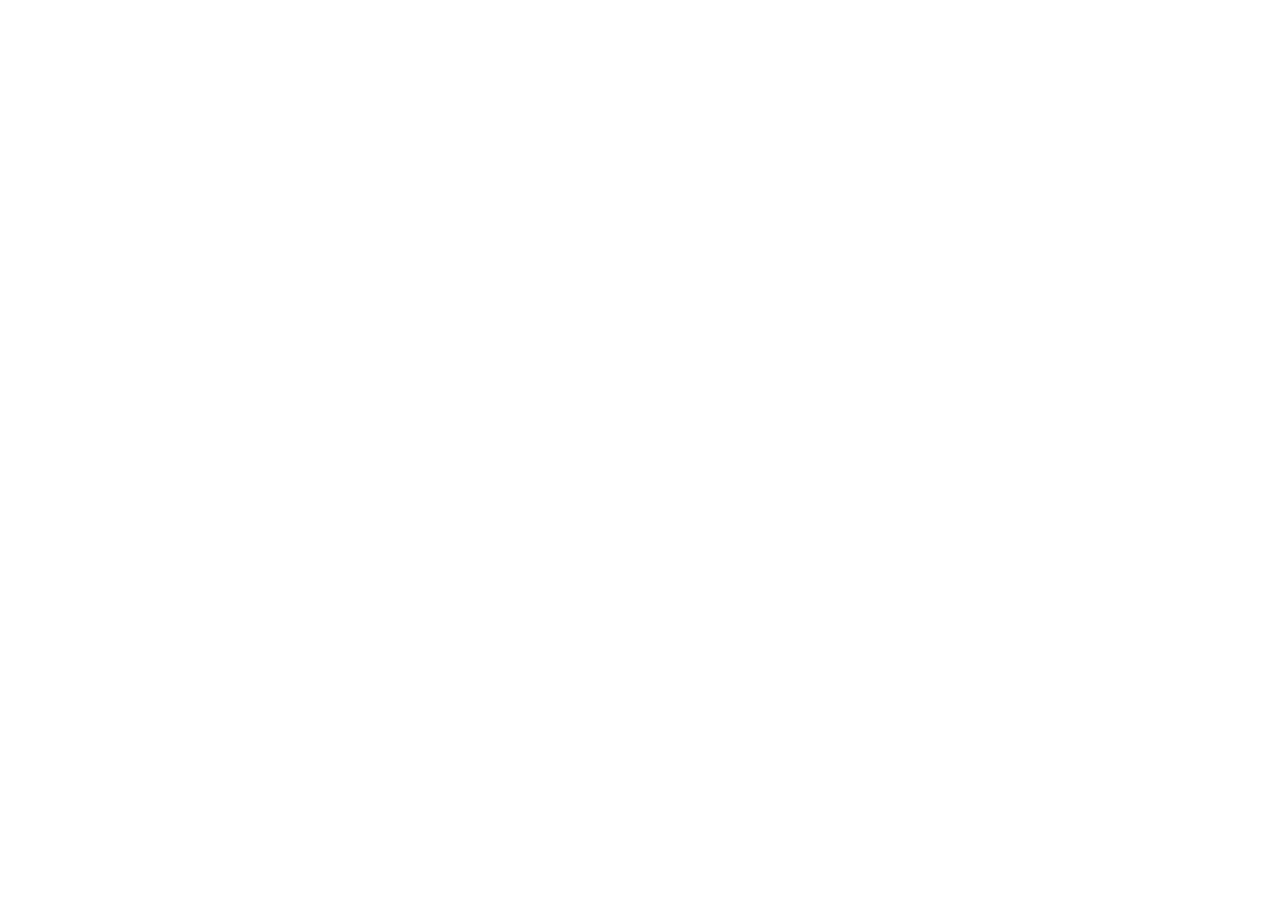
==== commit fa3cb820: "Redirect old Dukiie page to itch.io" ====
--- a/dukiie.html
+++ b/dukiie.html
@@ -1 +1 @@
-<!doctype html><html lang="en"><head><meta charset="utf-8"><meta name="viewport" content="width=device-width,initial-scale=1,viewport-fit=cover"><title>Dukiie · lunarcit0’s Game Room</title><link rel="stylesheet" href="style.css"><link rel="stylesheet" href="mobile-app.css"><style>.dukiie-main{max-width:1100px;margin:auto;padding:16px}.dukiie-screen{aspect-ratio:16/10;background:#271f1c;border:1px solid #a78270}.dukiie-screen iframe{display:block;border:0;width:100%;height:100%}.dukiie-controls{display:flex;justify-content:space-between;gap:12px;padding:15px 0;flex-wrap:wrap}.dukiie-controls div{display:flex;gap:8px}.dukiie-controls button{min-width:54px;min-height:54px;background:#edd1df;color:#67454f;border:1px solid #b98b9f;touch-action:none;user-select:none}.dukiie-controls button.held{background:#a56e8a;color:white}.dukiie-note{color:#795e66;font-size:13px;line-height:1.6}@media(orientation:landscape) and (max-height:550px){header,.dukiie-main h1,.dukiie-note{display:none}.dukiie-main{padding:6px}.dukiie-screen{height:calc(100dvh - 105px);aspect-ratio:auto}.dukiie-controls{padding:8px 0}}</style></head><body><header><a class="brand" href="index.html">← All games</a></header><main class="dukiie-main"><h1>Dukiie</h1><p class="dukiie-note">Tap the game to start. Use the buttons below to move, jump, shoot, or talk. Landscape gives you more space.</p><div class="dukiie-screen"><iframe id="dukiie-frame" src="dukiie/game/index.html" title="Play Dukiie" allow="autoplay; fullscreen; gamepad"></iframe></div><div class="dukiie-controls" aria-label="Dukiie touch controls"><div><button data-key="KeyA" aria-label="Move left">←</button><button data-key="KeyD" aria-label="Move right">→</button><button data-key="KeyS" aria-label="Move down">↓</button></div><div><button data-key="KeyW">Jump</button><button data-key="KeyZ">Shoot</button><button data-key="KeyX">Talk</button></div></div><p class="dukiie-note">Game by lunarcit0. Touch buttons map to the original A/D/S, W, Z, and X controls. You can also use a keyboard.</p><p id="dukiie-control-status" class="dukiie-note" role="status">Controls ready. The game may take a moment to load.</p></main><script src="dukiie-controls.js"></script></body></html>+<!doctype html><html lang="en"><head><meta charset="utf-8"><meta name="viewport" content="width=device-width,initial-scale=1"><meta http-equiv="refresh" content="0; url=https://lunarcit0.itch.io/dukiie"><title>Dukiie · itch.io</title><link rel="canonical" href="https://lunarcit0.itch.io/dukiie"></head><body><p>Opening Dukiie on itch.io… <a href="https://lunarcit0.itch.io/dukiie">Continue to Dukiie</a></p></body></html>
